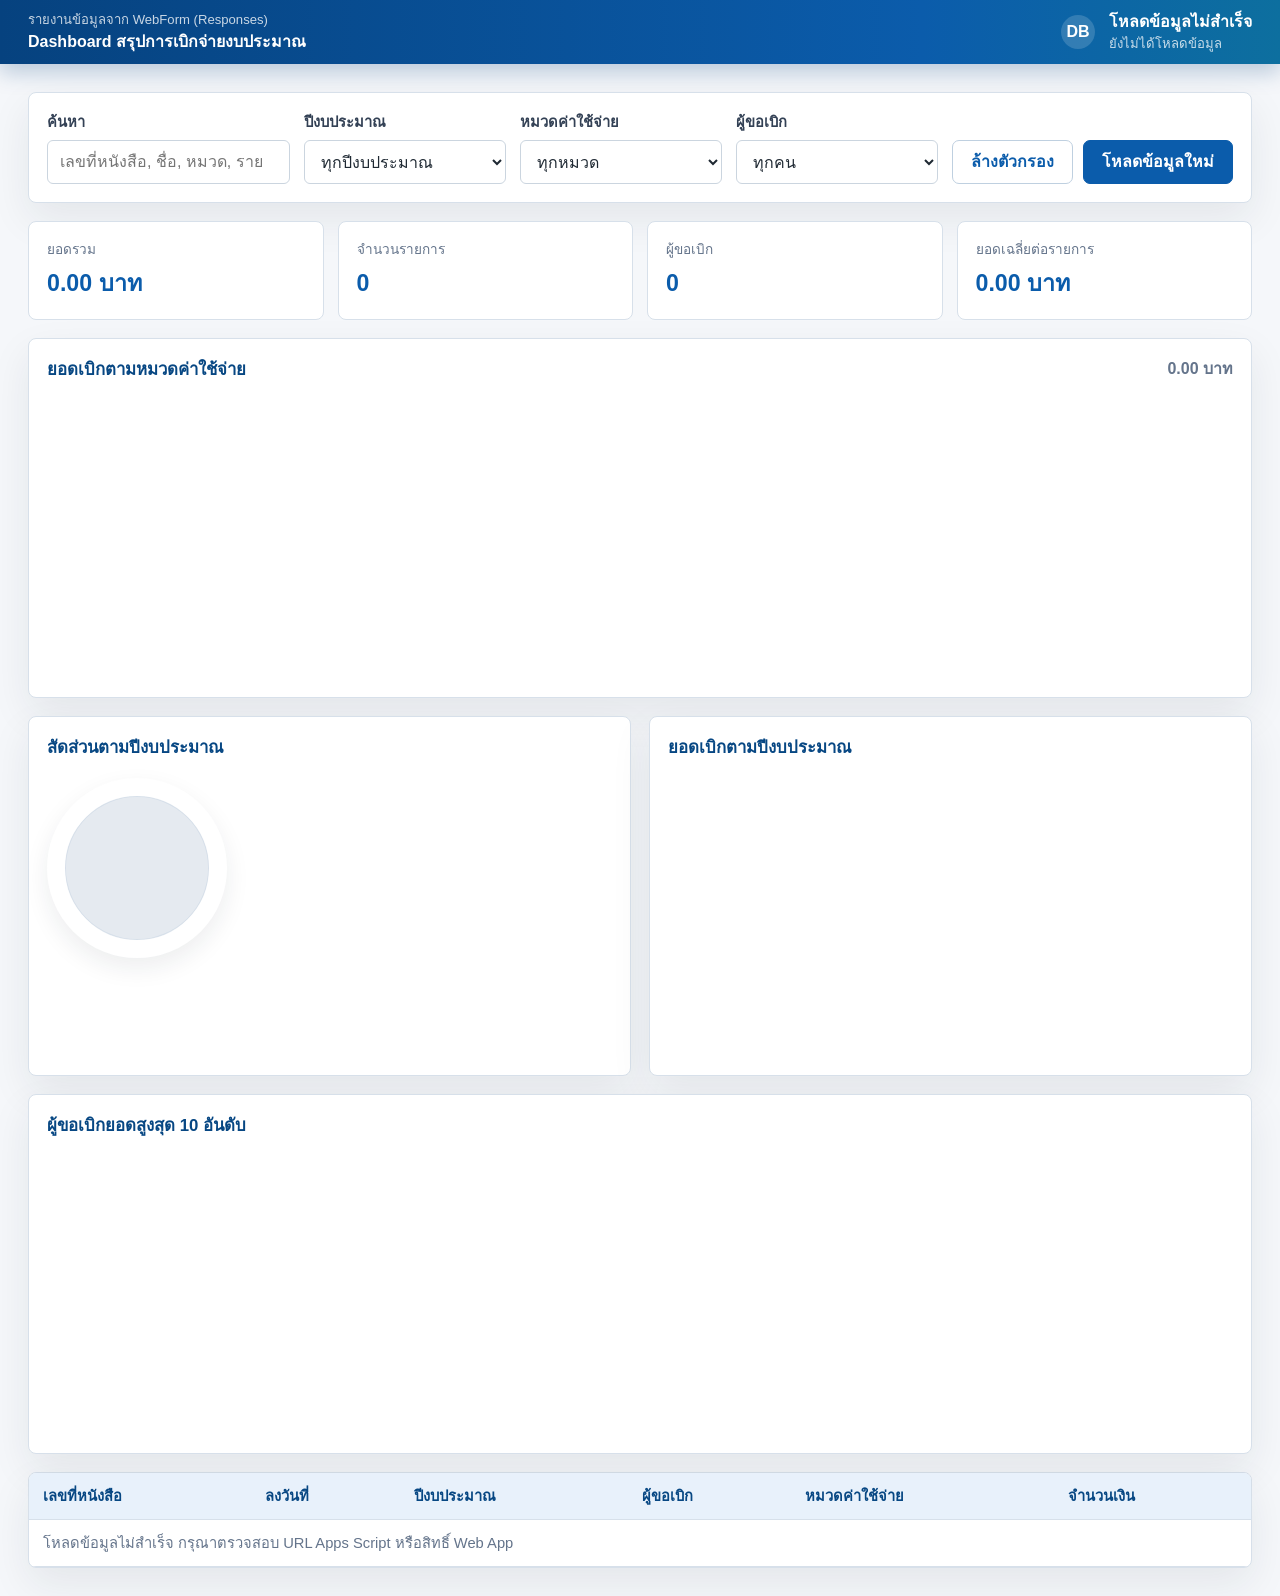
==== dashboard.html @ 9b31e8eb "Add files via upload" ====
<!doctype html>
<html lang="th">
  <head>
    <meta charset="UTF-8" />
    <meta name="viewport" content="width=device-width, initial-scale=1.0" />
    <title>Dashboard สรุปการเบิกจ่ายงบประมาณ</title>
    <link rel="stylesheet" href="styles.css?v=20260704-1" />
  </head>
  <body>
    <header class="topbar">
      <div class="topbar__brand">
        <div>
          <p>รายงานข้อมูลจาก WebForm (Responses)</p>
          <strong>Dashboard สรุปการเบิกจ่ายงบประมาณ</strong>
        </div>
      </div>
      <div class="topbar__user" aria-label="สถานะ Dashboard">
        <span class="avatar">DB</span>
        <div>
          <strong id="dashboardStatus">พร้อมโหลดข้อมูล</strong>
          <p id="lastUpdated">ยังไม่ได้โหลดข้อมูล</p>
        </div>
      </div>
    </header>

    <main class="report-layout">
      <section class="report-toolbar dashboard-toolbar" aria-label="ตัวกรอง Dashboard">
        <label class="field">
          <span>ค้นหา</span>
          <input id="searchInput" type="search" placeholder="เลขที่หนังสือ, ชื่อ, หมวด, รายละเอียด" />
        </label>
        <label class="field">
          <span>ปีงบประมาณ</span>
          <select id="fiscalYearFilter">
            <option value="">ทุกปีงบประมาณ</option>
          </select>
        </label>
        <label class="field">
          <span>หมวดค่าใช้จ่าย</span>
          <select id="categoryFilter">
            <option value="">ทุกหมวด</option>
          </select>
        </label>
        <label class="field">
          <span>ผู้ขอเบิก</span>
          <select id="teacherFilter">
            <option value="">ทุกคน</option>
          </select>
        </label>
        <div class="dashboard-actions">
          <button class="button" id="clearButton" type="button">ล้างตัวกรอง</button>
          <button class="button button--primary" id="reloadButton" type="button">โหลดข้อมูลใหม่</button>
        </div>
      </section>

      <section class="report-cards dashboard-kpis" aria-label="สรุปตัวเลขสำคัญ">
        <article>
          <span>ยอดรวม</span>
          <strong id="totalAmount">0.00 บาท</strong>
        </article>
        <article>
          <span>จำนวนรายการ</span>
          <strong id="totalRecords">0</strong>
        </article>
        <article>
          <span>ผู้ขอเบิก</span>
          <strong id="totalTeachers">0</strong>
        </article>
        <article>
          <span>ยอดเฉลี่ยต่อรายการ</span>
          <strong id="averageAmount">0.00 บาท</strong>
        </article>
      </section>

      <section class="dashboard-grid" aria-label="กราฟ Dashboard">
        <article class="dashboard-panel dashboard-panel--wide">
          <div class="dashboard-panel__head">
            <h2>ยอดเบิกตามหมวดค่าใช้จ่าย</h2>
            <span id="categoryChartTotal">0.00 บาท</span>
          </div>
          <div class="bar-chart" id="categoryChart"></div>
        </article>

        <article class="dashboard-panel">
          <div class="dashboard-panel__head">
            <h2>สัดส่วนตามปีงบประมาณ</h2>
          </div>
          <div class="donut-wrap">
            <div class="donut-chart" id="fiscalYearDonut" aria-label="กราฟวงกลมปีงบประมาณ"></div>
            <div class="chart-legend" id="fiscalYearLegend"></div>
          </div>
        </article>

        <article class="dashboard-panel">
          <div class="dashboard-panel__head">
            <h2>ยอดเบิกตามปีงบประมาณ</h2>
          </div>
          <div class="column-chart" id="fiscalYearColumnChart"></div>
        </article>

        <article class="dashboard-panel dashboard-panel--wide">
          <div class="dashboard-panel__head">
            <h2>ผู้ขอเบิกยอดสูงสุด 10 อันดับ</h2>
          </div>
          <div class="bar-chart" id="teacherChart"></div>
        </article>
      </section>

      <section class="report-table-wrap" aria-label="ตารางรายการล่าสุด">
        <table class="report-table">
          <thead>
            <tr>
              <th>เลขที่หนังสือ</th>
              <th>ลงวันที่</th>
              <th>ปีงบประมาณ</th>
              <th>ผู้ขอเบิก</th>
              <th>หมวดค่าใช้จ่าย</th>
              <th>จำนวนเงิน</th>
            </tr>
          </thead>
          <tbody id="recentBody">
            <tr>
              <td colspan="6" class="empty-cell">กำลังโหลดข้อมูล Dashboard...</td>
            </tr>
          </tbody>
        </table>
      </section>
    </main>

    <script src="dashboard.js?v=20260704-1"></script>
  </body>
</html>
---- styles.css ----
:root {
  --bg: #f5f7fa;
  --surface: #ffffff;
  --surface-muted: #eef3f7;
  --line: #d7e0ea;
  --text: #1f2933;
  --muted: #64748b;
  --primary: #0b5cab;
  --primary-dark: #074783;
  --teal: #0f766e;
  --warning: #c46a08;
  --shadow: 0 16px 40px rgba(31, 41, 51, 0.08);
}

* {
  box-sizing: border-box;
}

body {
  margin: 0;
  background: var(--bg);
  color: var(--text);
  font-family: "Leelawadee UI", "Noto Sans Thai", "Tahoma", sans-serif;
  line-height: 1.5;
}

button,
input,
select {
  font: inherit;
}

.topbar {
  min-height: 64px;
  display: flex;
  justify-content: space-between;
  align-items: center;
  gap: 24px;
  padding: 0 28px;
  background: linear-gradient(90deg, #06427f 0%, #0b5cab 72%, #0d6f9f 100%);
  color: #fff;
  box-shadow: 0 8px 22px rgba(6, 66, 127, 0.26);
}

.topbar p,
.topbar strong {
  margin: 0;
}

.topbar__brand,
.topbar__user {
  display: flex;
  align-items: center;
  gap: 14px;
}

.topbar__brand p,
.topbar__user p {
  color: rgba(255, 255, 255, 0.78);
  font-size: 0.82rem;
}

.icon-button {
  width: 38px;
  height: 38px;
  display: grid;
  place-content: center;
  gap: 4px;
  border: 0;
  border-radius: 8px;
  background: rgba(255, 255, 255, 0.1);
  cursor: pointer;
}

.icon-button span {
  display: block;
  width: 18px;
  height: 2px;
  background: #fff;
}

.avatar {
  display: grid;
  width: 34px;
  height: 34px;
  place-items: center;
  border-radius: 50%;
  background: rgba(255, 255, 255, 0.16);
  font-weight: 700;
}

.layout {
  display: grid;
  grid-template-columns: 320px minmax(0, 1fr);
  min-height: calc(100vh - 64px);
}

.summary-panel {
  padding: 28px;
  border-right: 1px solid var(--line);
  background: #fbfcfe;
}

.summary-panel h2 {
  margin: 0 0 18px;
  color: var(--primary);
  font-size: 1rem;
}

.summary-list {
  margin: 0;
}

.summary-list div {
  padding: 14px 0;
  border-bottom: 1px solid var(--line);
}

.summary-list dt {
  color: var(--muted);
  font-size: 0.82rem;
}

.summary-list dd {
  margin: 4px 0 0;
  font-weight: 700;
}

.steps {
  margin-top: 32px;
}

.steps ol {
  margin: 0;
  padding: 0;
  counter-reset: step;
  list-style: none;
}

.steps li {
  counter-increment: step;
  position: relative;
  padding: 8px 0 8px 38px;
  color: var(--muted);
}

.steps li::before {
  content: counter(step);
  position: absolute;
  left: 0;
  top: 7px;
  width: 24px;
  height: 24px;
  display: grid;
  place-items: center;
  border: 1px solid #aab7c5;
  border-radius: 50%;
  font-size: 0.78rem;
}

.steps .is-active {
  color: var(--primary);
  font-weight: 700;
}

.steps .is-active::before {
  border-color: var(--primary);
  background: var(--primary);
  color: #fff;
}

.content {
  min-width: 0;
  padding: 28px 32px 96px;
}

.page-title {
  display: flex;
  align-items: start;
  justify-content: space-between;
  gap: 24px;
  margin-bottom: 18px;
  padding-bottom: 18px;
  border-bottom: 1px solid var(--line);
}

.page-title h1 {
  margin: 0;
  font-size: clamp(1.35rem, 2vw, 2rem);
  line-height: 1.25;
}

.page-title p {
  margin: 6px 0 0;
  color: var(--primary);
  font-weight: 700;
}

.status-badge {
  padding: 5px 12px;
  border: 1px solid #f2bd77;
  border-radius: 999px;
  background: #fff8ed;
  color: var(--warning);
  font-size: 0.84rem;
  font-weight: 700;
}

.form-shell {
  display: grid;
  gap: 16px;
}

.form-section {
  padding: 22px;
  border: 1px solid var(--line);
  border-radius: 8px;
  background: var(--surface);
  box-shadow: var(--shadow);
}

.section-heading {
  display: flex;
  justify-content: space-between;
  align-items: baseline;
  gap: 18px;
  margin-bottom: 18px;
}

.section-heading h2 {
  margin: 0;
  color: var(--primary);
  font-size: 1.08rem;
}

.section-heading p {
  margin: 0;
  color: var(--muted);
  font-size: 0.9rem;
}

.form-grid {
  display: grid;
  gap: 16px;
}

.form-grid--three {
  grid-template-columns: repeat(3, minmax(0, 1fr));
}

.form-grid--four {
  grid-template-columns: repeat(4, minmax(0, 1fr));
}

.form-grid--two {
  grid-template-columns: repeat(2, minmax(0, 1fr));
}

.field {
  display: grid;
  gap: 7px;
}

.field span,
.option-group legend {
  color: #334155;
  font-size: 0.92rem;
  font-weight: 700;
}

.field b,
.option-group b {
  color: var(--warning);
}

input,
select {
  min-height: 44px;
  width: 100%;
  border: 1px solid #cbd5df;
  border-radius: 6px;
  background: #fff;
  color: var(--text);
  padding: 0 12px;
  outline: none;
}

input:focus,
select:focus {
  border-color: var(--primary);
  box-shadow: 0 0 0 3px rgba(11, 92, 171, 0.12);
}

.date-picker {
  position: relative;
  display: grid;
}

.date-picker input {
  padding-right: 46px;
}

.date-picker__button {
  position: absolute;
  top: 4px;
  right: 4px;
  width: 36px;
  height: 36px;
  border: 0;
  border-radius: 5px;
  background: var(--surface-muted);
  color: var(--primary);
  font-size: 1.1rem;
  cursor: pointer;
}

.date-picker__button:hover,
.date-picker__head button:hover,
.date-picker__days button:hover {
  background: #dfeaf4;
}

.date-picker__panel {
  position: absolute;
  top: calc(100% + 8px);
  left: 0;
  z-index: 20;
  width: min(320px, calc(100vw - 48px));
  padding: 12px;
  border: 1px solid var(--line);
  border-radius: 8px;
  background: var(--surface);
  box-shadow: 0 18px 42px rgba(31, 41, 51, 0.16);
}

.date-picker__head,
.date-picker__weekdays,
.date-picker__days {
  display: grid;
  grid-template-columns: repeat(7, 1fr);
  gap: 4px;
}

.date-picker__head {
  grid-template-columns: 32px 1fr 32px;
  align-items: center;
  margin-bottom: 10px;
}

.date-picker__selectors {
  display: grid;
  grid-template-columns: minmax(0, 1.35fr) minmax(78px, 0.65fr);
  gap: 6px;
}

.date-picker__selectors select {
  min-height: 34px;
  padding: 0 8px;
  border-radius: 6px;
  color: var(--primary);
  font-size: 0.92rem;
  font-weight: 700;
}

.date-picker__head button,
.date-picker__days button {
  min-height: 34px;
  border: 0;
  border-radius: 6px;
  background: transparent;
  color: var(--text);
  cursor: pointer;
}

.date-picker__weekdays {
  margin-bottom: 4px;
  color: var(--muted);
  font-size: 0.82rem;
  font-weight: 700;
  text-align: center;
}

.date-picker__days button.is-today {
  box-shadow: inset 0 0 0 1px var(--primary);
  color: var(--primary);
  font-weight: 700;
}

.date-picker__days button.is-selected {
  background: var(--primary);
  color: #fff;
  font-weight: 700;
}

.dynamic-fields {
  display: grid;
  gap: 18px;
}

.empty-state {
  display: grid;
  place-items: center;
  min-height: 180px;
  border: 1px dashed #b8c6d6;
  border-radius: 8px;
  color: var(--muted);
  background: var(--surface-muted);
  text-align: center;
}

.sub-panel {
  display: grid;
  gap: 16px;
  padding: 18px;
  border: 1px solid #dce5ee;
  border-radius: 8px;
  background: #fbfdff;
}

.sub-panel h3 {
  margin: 0;
  color: var(--teal);
  font-size: 1rem;
}

.option-group {
  display: grid;
  gap: 10px;
  min-width: 0;
  margin: 0;
  padding: 0;
  border: 0;
}

.option-group--inline {
  grid-template-columns: repeat(auto-fit, minmax(220px, 1fr));
  margin-bottom: 16px;
}

.option-group legend {
  grid-column: 1 / -1;
  margin-bottom: 2px;
}

.option-group label {
  display: flex;
  align-items: flex-start;
  gap: 9px;
  min-height: 32px;
  color: #334155;
}

.option-group input {
  width: 18px;
  min-height: 18px;
  height: 18px;
  margin-top: 3px;
  accent-color: var(--primary);
}

.action-bar {
  position: sticky;
  bottom: 0;
  z-index: 5;
  display: flex;
  justify-content: flex-end;
  gap: 12px;
  padding: 16px 0 0;
  background: linear-gradient(180deg, rgba(245, 247, 250, 0), var(--bg) 30%);
}

.button {
  min-height: 44px;
  border: 1px solid #bfd0e0;
  border-radius: 7px;
  background: #fff;
  color: var(--primary);
  padding: 0 18px;
  font-weight: 700;
  cursor: pointer;
}

.button:hover {
  border-color: var(--primary);
}

.button--primary {
  border-color: var(--primary);
  background: var(--primary);
  color: #fff;
}

.button--primary:hover {
  background: var(--primary-dark);
}

.result-dialog {
  width: min(860px, calc(100vw - 32px));
  border: 0;
  border-radius: 8px;
  box-shadow: 0 24px 80px rgba(15, 23, 42, 0.28);
}

.result-dialog::backdrop {
  background: rgba(15, 23, 42, 0.36);
}

.dialog-head {
  display: flex;
  align-items: center;
  justify-content: space-between;
  gap: 16px;
}

.dialog-head h2 {
  margin: 0;
}

.icon-close {
  border: 0;
  background: transparent;
  color: var(--muted);
  font-size: 1.8rem;
  cursor: pointer;
}

pre {
  max-height: 55vh;
  overflow: auto;
  padding: 16px;
  border-radius: 8px;
  background: #0f172a;
  color: #dbeafe;
  white-space: pre-wrap;
}

menu {
  display: flex;
  justify-content: flex-end;
  padding: 0;
}

.nav-link {
  display: inline-flex;
  align-items: center;
  min-height: 38px;
  padding: 0 12px;
  border: 1px solid rgba(255, 255, 255, 0.36);
  border-radius: 8px;
  color: #fff;
  font-weight: 700;
  text-decoration: none;
}

.nav-link:hover {
  background: rgba(255, 255, 255, 0.12);
}

.report-layout {
  width: min(1480px, 100%);
  margin: 0 auto;
  padding: 28px;
}

.report-toolbar {
  display: grid;
  grid-template-columns: minmax(240px, 1.3fr) repeat(3, minmax(180px, 1fr)) auto;
  align-items: end;
  gap: 14px;
  margin-bottom: 18px;
  padding: 18px;
  border: 1px solid var(--line);
  border-radius: 8px;
  background: var(--surface);
  box-shadow: var(--shadow);
}

.report-cards {
  display: grid;
  grid-template-columns: repeat(3, minmax(0, 1fr));
  gap: 14px;
  margin-bottom: 18px;
}

.report-cards article {
  padding: 18px;
  border: 1px solid var(--line);
  border-radius: 8px;
  background: var(--surface);
}

.report-cards span {
  display: block;
  color: var(--muted);
  font-size: 0.85rem;
}

.report-cards strong {
  display: block;
  margin-top: 6px;
  color: var(--primary);
  font-size: 1.45rem;
}

.teacher-report-head {
  display: flex;
  align-items: flex-end;
  justify-content: space-between;
  gap: 20px;
  margin-bottom: 18px;
  padding: 18px;
  border: 1px solid var(--line);
  border-radius: 8px;
  background: var(--surface);
  box-shadow: var(--shadow);
}

.teacher-report-head span,
.teacher-report-head p {
  color: var(--muted);
  font-size: 0.9rem;
}

.teacher-report-head strong {
  display: block;
  margin-top: 4px;
  color: var(--primary-dark);
  font-size: 1.35rem;
}

.teacher-report-head p {
  margin: 0;
  text-align: right;
}

.report-table-wrap {
  overflow: auto;
  border: 1px solid var(--line);
  border-radius: 8px;
  background: var(--surface);
  box-shadow: var(--shadow);
}

.report-table {
  width: 100%;
  min-width: 1180px;
  border-collapse: collapse;
}

.report-table th,
.report-table td {
  padding: 12px 14px;
  border-bottom: 1px solid var(--line);
  text-align: left;
  vertical-align: top;
  font-size: 0.92rem;
}

.report-table th {
  position: sticky;
  top: 0;
  z-index: 1;
  background: #e8f1fb;
  color: var(--primary-dark);
  font-weight: 800;
}

.report-table tbody tr:hover {
  background: #f8fbff;
}

.amount-cell {
  text-align: right;
  white-space: nowrap;
}

.detail-chip {
  display: block;
  margin: 0 0 4px;
  color: var(--text);
}

.empty-cell {
  padding: 32px 16px;
  color: var(--muted);
  text-align: center;
}

.dashboard-toolbar {
  grid-template-columns: minmax(220px, 1.2fr) repeat(3, minmax(160px, 1fr)) auto;
}

.dashboard-actions {
  display: flex;
  gap: 10px;
}

.dashboard-kpis {
  grid-template-columns: repeat(4, minmax(0, 1fr));
}

.dashboard-grid {
  display: grid;
  grid-template-columns: repeat(2, minmax(0, 1fr));
  gap: 18px;
  margin-bottom: 18px;
}

.dashboard-panel {
  min-height: 360px;
  padding: 18px;
  border: 1px solid var(--line);
  border-radius: 8px;
  background: var(--surface);
  box-shadow: var(--shadow);
}

.dashboard-panel--wide {
  grid-column: span 2;
}

.dashboard-panel__head {
  display: flex;
  align-items: flex-start;
  justify-content: space-between;
  gap: 16px;
  margin-bottom: 18px;
}

.dashboard-panel__head h2 {
  margin: 0;
  color: var(--primary-dark);
  font-size: 1.05rem;
}

.dashboard-panel__head span {
  color: var(--muted);
  font-weight: 700;
  white-space: nowrap;
}

.bar-chart {
  display: grid;
  gap: 14px;
}

.bar-row {
  display: grid;
  gap: 7px;
}

.bar-row__meta {
  display: flex;
  justify-content: space-between;
  gap: 14px;
  color: var(--text);
  font-size: 0.92rem;
}

.bar-row__meta span {
  overflow-wrap: anywhere;
}

.bar-row__meta strong {
  color: var(--primary-dark);
  white-space: nowrap;
}

.bar-track {
  height: 12px;
  overflow: hidden;
  border-radius: 999px;
  background: var(--surface-muted);
}

.bar-track span {
  display: block;
  height: 100%;
  border-radius: inherit;
}

.donut-wrap {
  display: grid;
  grid-template-columns: 180px minmax(0, 1fr);
  align-items: center;
  gap: 20px;
}

.donut-chart {
  width: 180px;
  aspect-ratio: 1;
  border: 18px solid var(--surface);
  border-radius: 50%;
  background: #e5eaf0;
  box-shadow: inset 0 0 0 1px var(--line), 0 10px 24px rgba(31, 41, 51, 0.08);
}

.chart-legend {
  display: grid;
  gap: 10px;
}

.legend-item {
  display: grid;
  grid-template-columns: 12px minmax(0, 1fr) auto;
  align-items: center;
  gap: 8px;
  font-size: 0.9rem;
}

.legend-item span {
  width: 12px;
  height: 12px;
  border-radius: 50%;
}

.legend-item p {
  margin: 0;
}

.legend-item strong {
  color: var(--primary-dark);
  white-space: nowrap;
}

.column-chart {
  display: flex;
  align-items: end;
  gap: 16px;
  min-height: 270px;
}

.column-item {
  display: grid;
  flex: 1;
  min-width: 80px;
  gap: 8px;
  text-align: center;
}

.column-track {
  display: flex;
  align-items: end;
  height: 210px;
  padding: 0 8px;
  border-radius: 8px;
  background: var(--surface-muted);
}

.column-track span {
  display: block;
  width: 100%;
  min-height: 2px;
  border-radius: 8px 8px 0 0;
}

.column-item strong {
  color: var(--primary-dark);
}

.column-item small {
  color: var(--muted);
  font-size: 0.78rem;
}

@media (max-width: 980px) {
  .layout {
    grid-template-columns: 1fr;
  }

  .summary-panel {
    border-right: 0;
    border-bottom: 1px solid var(--line);
  }

  .summary-list {
    display: grid;
    grid-template-columns: repeat(2, minmax(0, 1fr));
    gap: 0 20px;
  }

  .form-grid--three,
  .form-grid--four,
  .form-grid--two {
    grid-template-columns: 1fr;
  }

  .report-toolbar {
    grid-template-columns: repeat(2, minmax(0, 1fr));
  }

  .report-cards {
    grid-template-columns: 1fr;
  }

  .dashboard-toolbar,
  .dashboard-kpis,
  .dashboard-grid {
    grid-template-columns: 1fr;
  }

  .dashboard-panel--wide {
    grid-column: auto;
  }

  .donut-wrap {
    grid-template-columns: 1fr;
    justify-items: center;
  }

  .teacher-report-head {
    align-items: flex-start;
    flex-direction: column;
  }

  .teacher-report-head p {
    text-align: left;
  }
}

@media (max-width: 640px) {
  .topbar {
    align-items: flex-start;
    flex-direction: column;
    padding: 16px;
  }

  .content,
  .summary-panel {
    padding: 18px;
  }

  .page-title,
  .section-heading,
  .action-bar {
    align-items: stretch;
    flex-direction: column;
  }

  .action-bar {
    position: static;
    padding-top: 4px;
    background: transparent;
  }

  .summary-list {
    grid-template-columns: 1fr;
  }

  .button {
    width: 100%;
  }

  .report-layout {
    padding: 18px;
  }

  .report-toolbar {
    grid-template-columns: 1fr;
  }

  .dashboard-actions {
    flex-direction: column;
  }

  .dashboard-panel__head,
  .bar-row__meta {
    align-items: flex-start;
    flex-direction: column;
  }

  .column-chart {
    overflow-x: auto;
  }
}
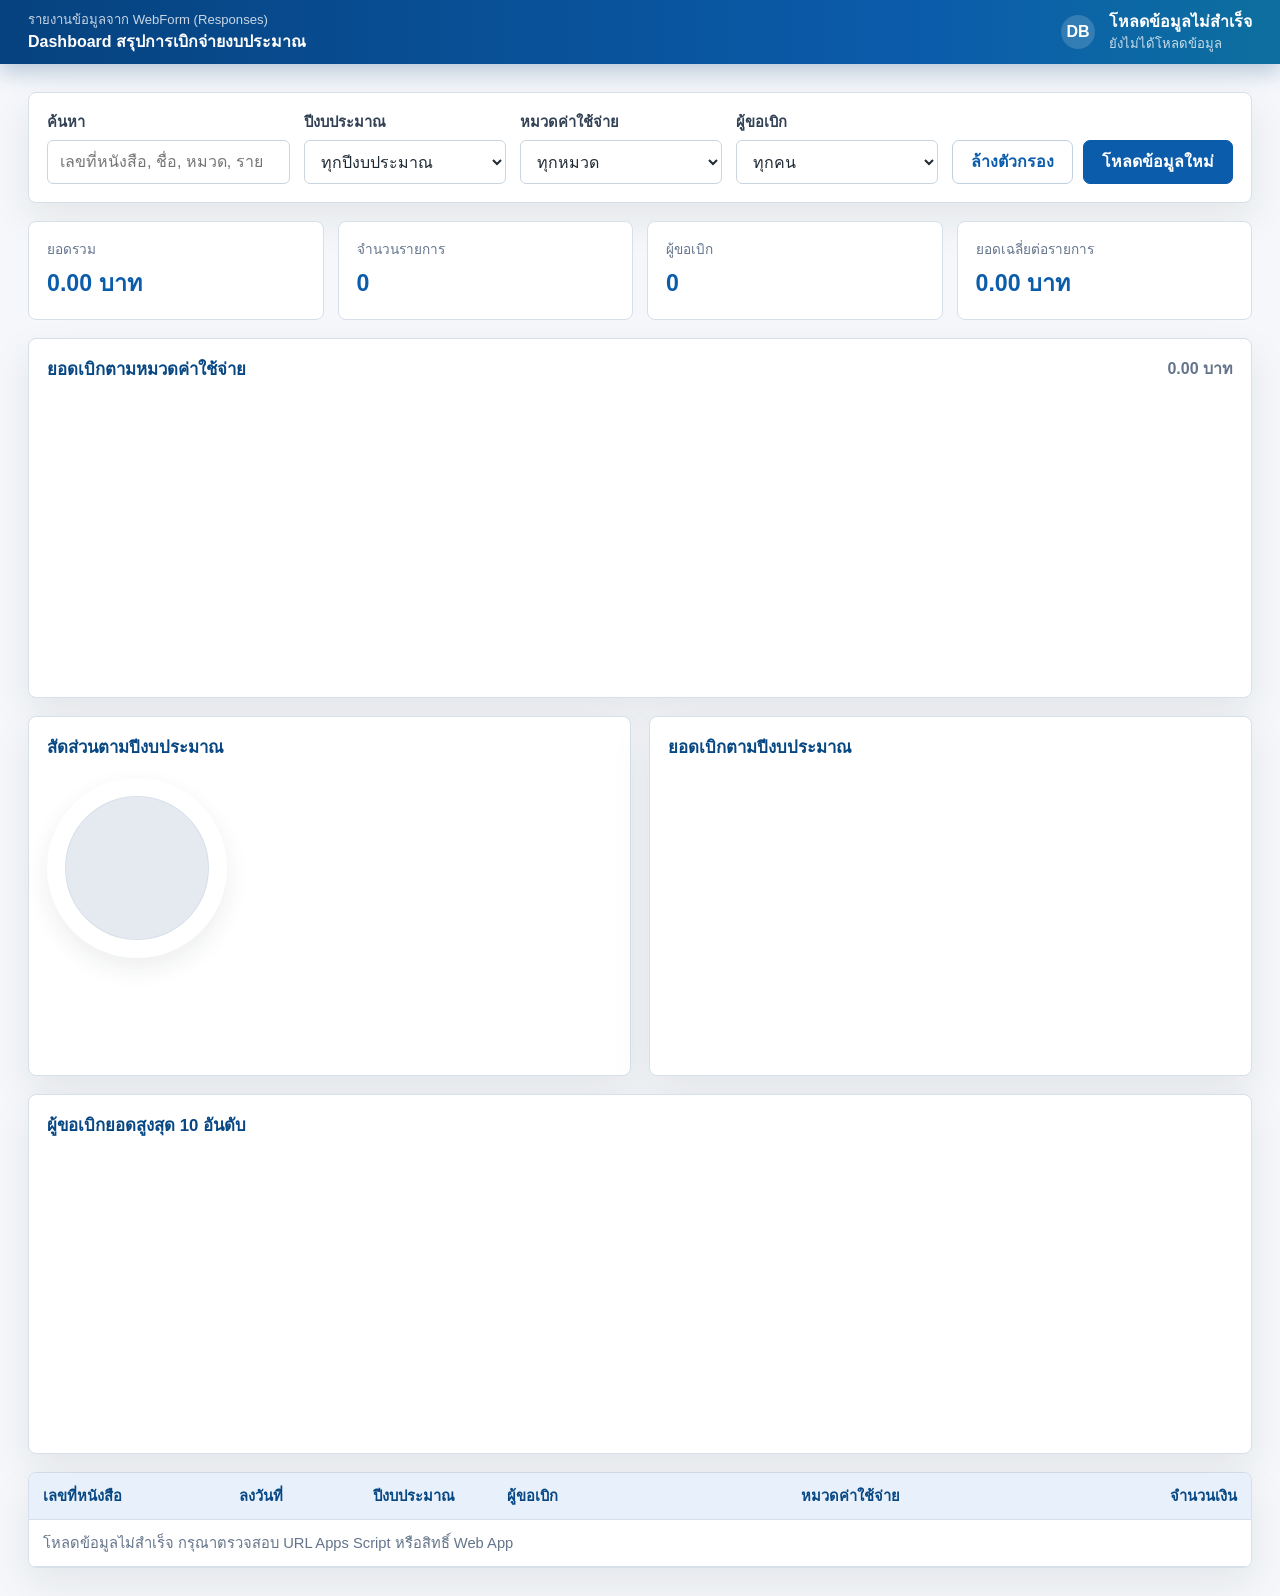
==== commit f3902361: "Add files via upload" ====
--- a/dashboard.html
+++ b/dashboard.html
@@ -107,7 +107,7 @@
       </section>
 
       <section class="report-table-wrap" aria-label="ตารางรายการล่าสุด">
-        <table class="report-table">
+        <table class="report-table dashboard-recent-table">
           <thead>
             <tr>
               <th>เลขที่หนังสือ</th>
--- a/styles.css
+++ b/styles.css
@@ -674,6 +674,44 @@
   white-space: nowrap;
 }
 
+.dashboard-recent-table {
+  min-width: 980px;
+  table-layout: fixed;
+}
+
+.dashboard-recent-table th:nth-child(1),
+.dashboard-recent-table td:nth-child(1) {
+  width: 16%;
+}
+
+.dashboard-recent-table th:nth-child(2),
+.dashboard-recent-table td:nth-child(2) {
+  width: 11%;
+}
+
+.dashboard-recent-table th:nth-child(3),
+.dashboard-recent-table td:nth-child(3) {
+  width: 11%;
+}
+
+.dashboard-recent-table th:nth-child(4),
+.dashboard-recent-table td:nth-child(4) {
+  width: 24%;
+}
+
+.dashboard-recent-table th:nth-child(5),
+.dashboard-recent-table td:nth-child(5) {
+  width: 20%;
+  overflow-wrap: anywhere;
+}
+
+.dashboard-recent-table th:nth-child(6),
+.dashboard-recent-table td:nth-child(6) {
+  width: 18%;
+  text-align: right;
+  white-space: nowrap;
+}
+
 .detail-chip {
   display: block;
   margin: 0 0 4px;
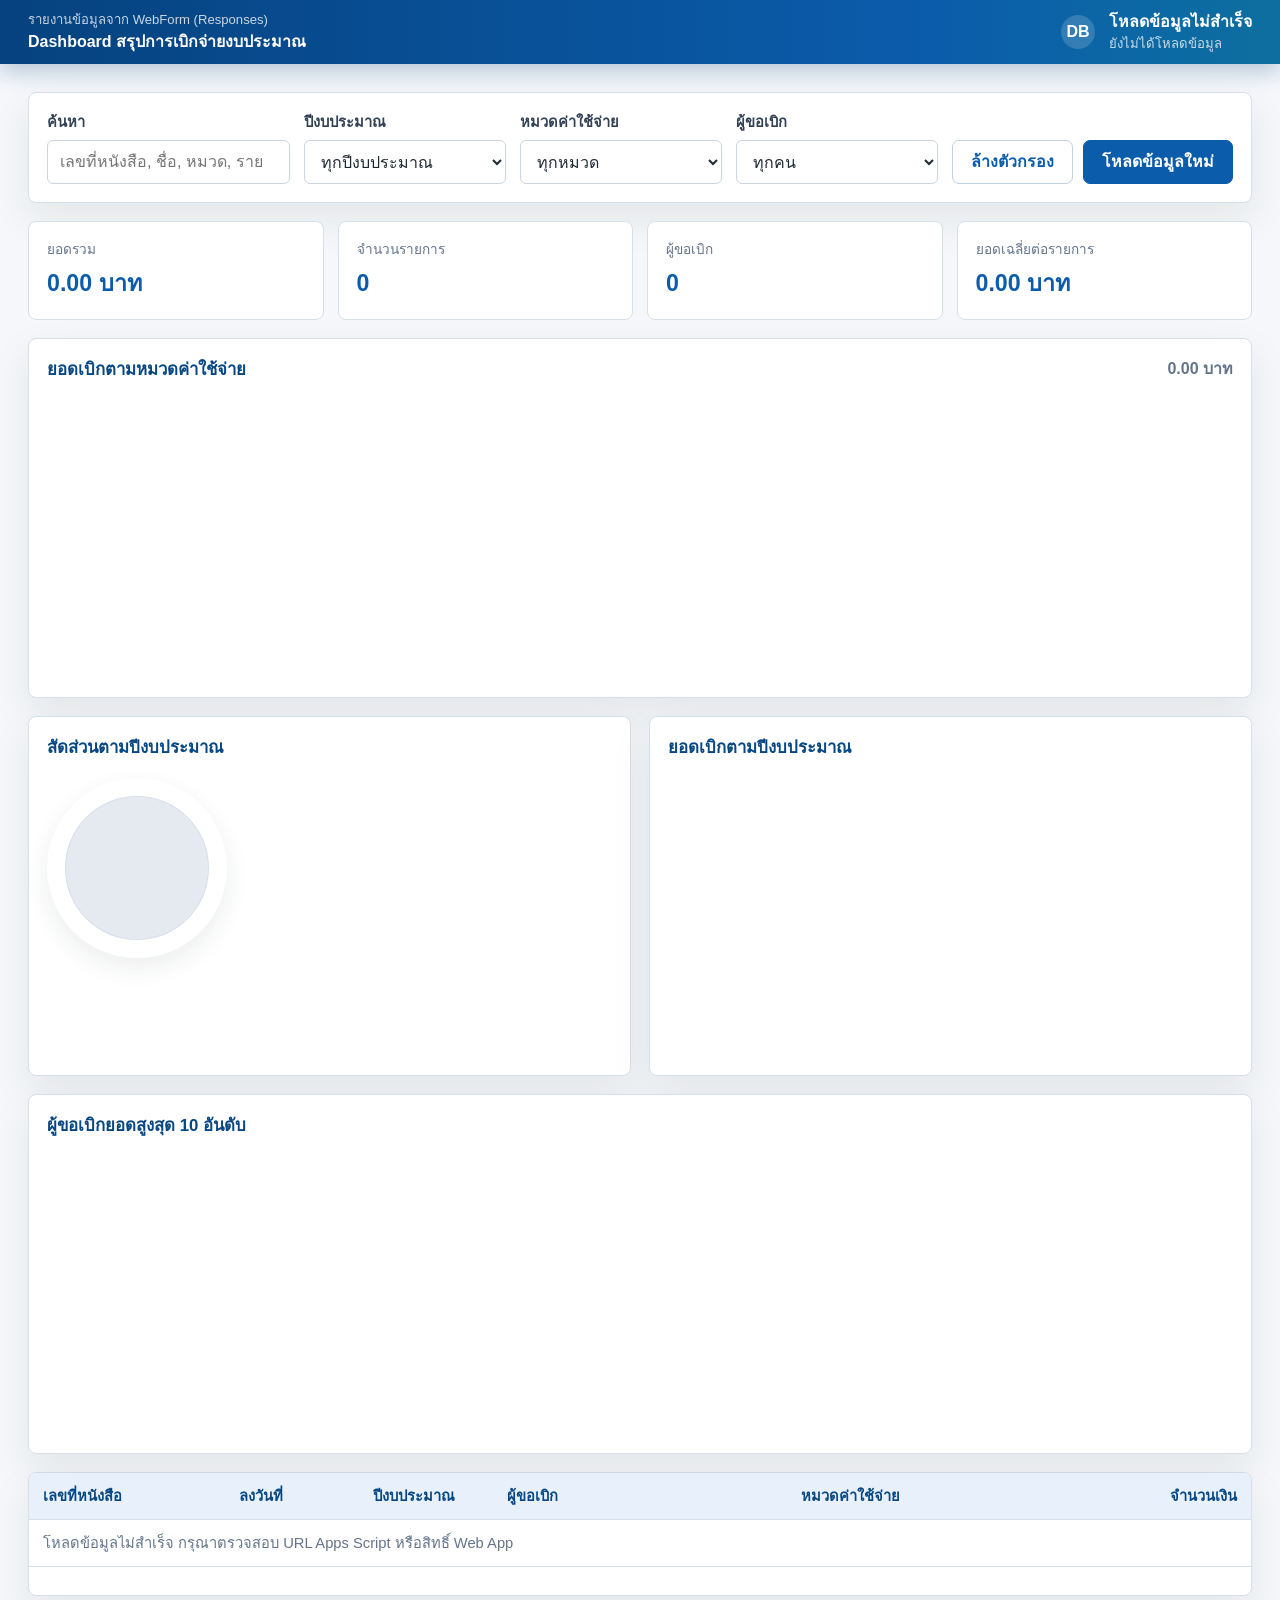
==== commit 63e2e9f8: "Add files via upload" ====
--- a/dashboard.html
+++ b/dashboard.html
@@ -4,7 +4,7 @@
     <meta charset="UTF-8" />
     <meta name="viewport" content="width=device-width, initial-scale=1.0" />
     <title>Dashboard สรุปการเบิกจ่ายงบประมาณ</title>
-    <link rel="stylesheet" href="styles.css?v=20260704-1" />
+    <link rel="stylesheet" href="styles.css?v=20260707-1" />
   </head>
   <body>
     <header class="topbar">
@@ -124,9 +124,10 @@
             </tr>
           </tbody>
         </table>
+        <div class="dashboard-pagination" id="recentPagination" aria-label="เปลี่ยนหน้ารายการล่าสุด"></div>
       </section>
     </main>
 
-    <script src="dashboard.js?v=20260704-1"></script>
+    <script src="dashboard.js?v=20260707-1"></script>
   </body>
 </html>
--- a/styles.css
+++ b/styles.css
@@ -712,6 +712,47 @@
   white-space: nowrap;
 }
 
+.dashboard-pagination {
+  display: flex;
+  align-items: center;
+  justify-content: space-between;
+  gap: 14px;
+  padding: 14px;
+  color: var(--muted);
+  font-size: 0.9rem;
+}
+
+.pagination-buttons {
+  display: flex;
+  flex-wrap: wrap;
+  justify-content: flex-end;
+  gap: 6px;
+}
+
+.pagination-button {
+  min-width: 36px;
+  min-height: 34px;
+  padding: 0 10px;
+  border: 1px solid var(--line);
+  border-radius: 8px;
+  background: var(--surface);
+  color: var(--text);
+  cursor: pointer;
+  font-weight: 700;
+}
+
+.pagination-button:hover:not(:disabled),
+.pagination-button.is-active {
+  border-color: var(--primary);
+  background: var(--primary);
+  color: #fff;
+}
+
+.pagination-button:disabled {
+  cursor: not-allowed;
+  opacity: 0.48;
+}
+
 .detail-chip {
   display: block;
   margin: 0 0 4px;
@@ -1010,4 +1051,13 @@
   .column-chart {
     overflow-x: auto;
   }
-}
+
+  .dashboard-pagination {
+    align-items: stretch;
+    flex-direction: column;
+  }
+
+  .pagination-buttons {
+    justify-content: flex-start;
+  }
+}
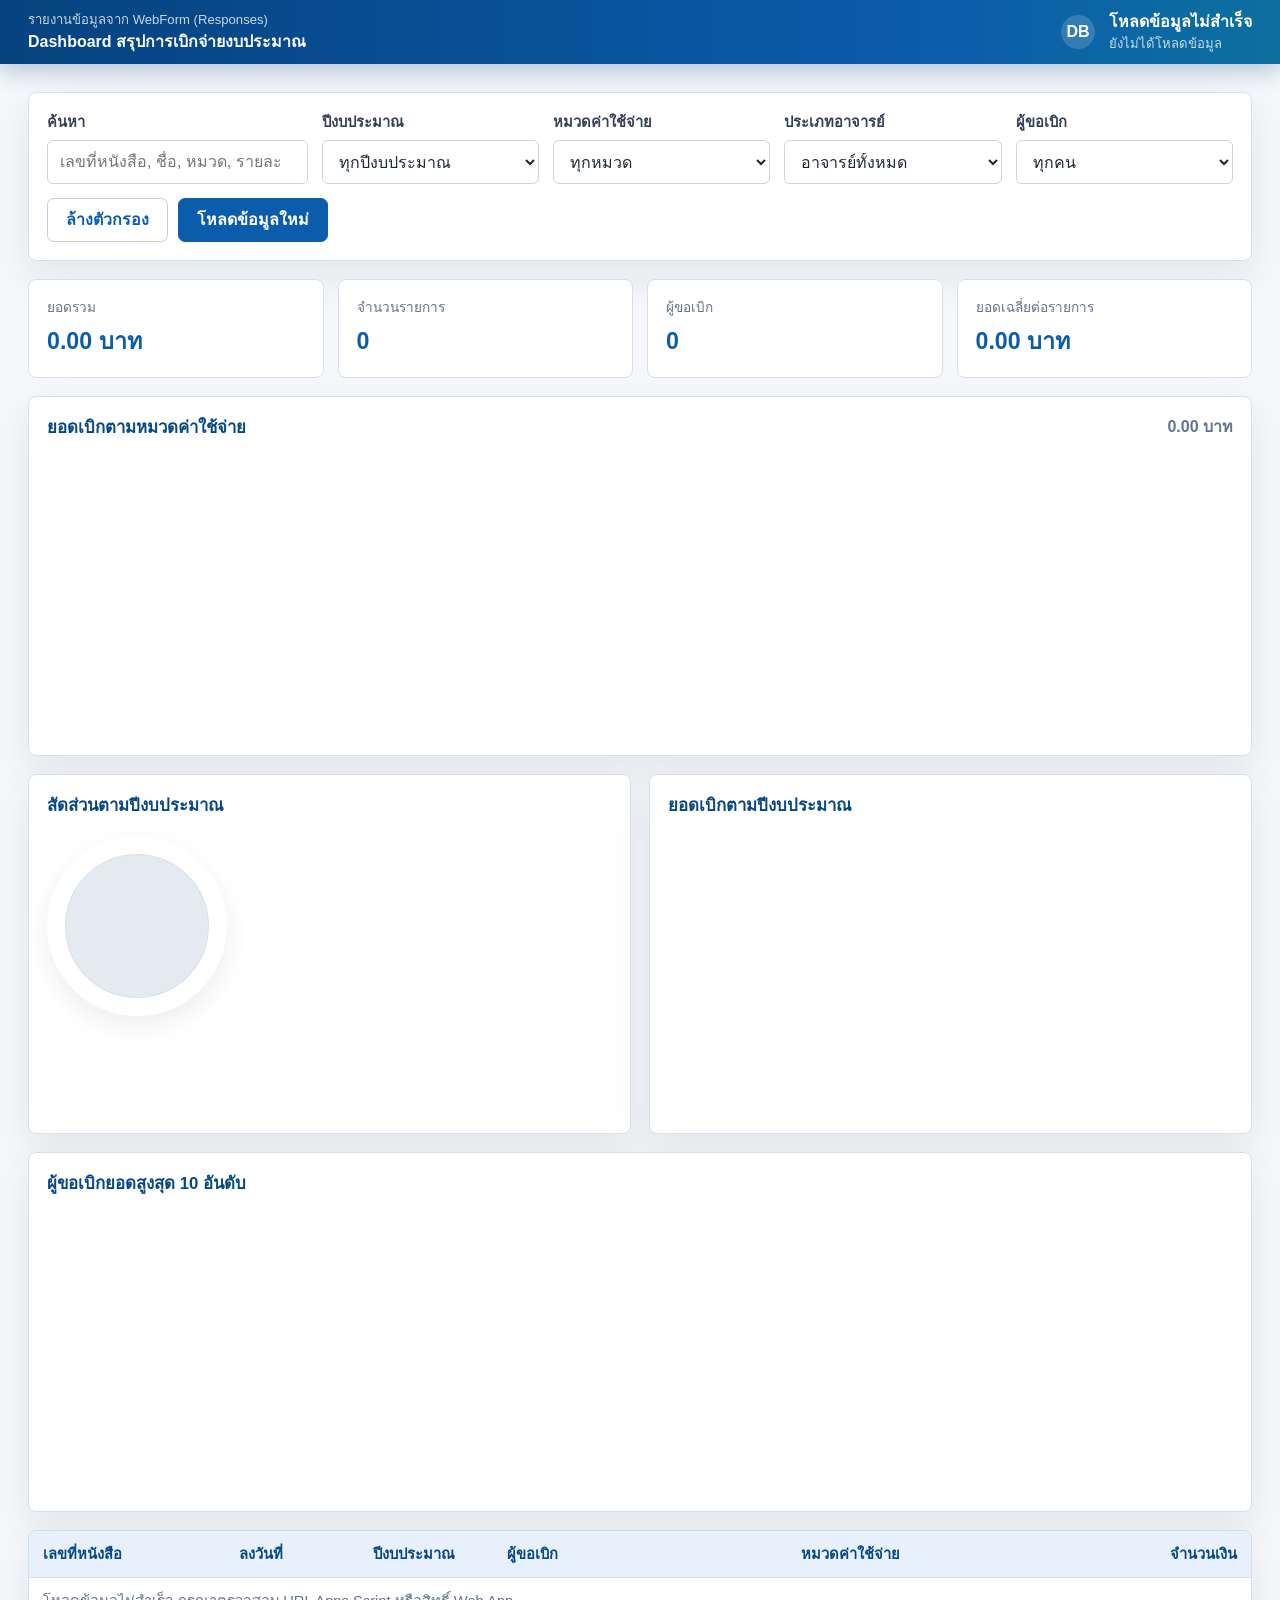
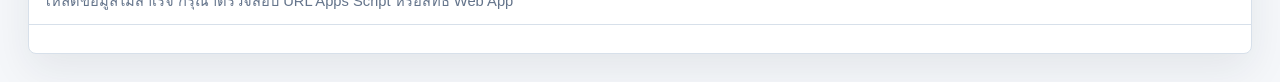
==== commit 1f1ed809: "Add files via upload" ====
--- a/dashboard.html
+++ b/dashboard.html
@@ -4,7 +4,7 @@
     <meta charset="UTF-8" />
     <meta name="viewport" content="width=device-width, initial-scale=1.0" />
     <title>Dashboard สรุปการเบิกจ่ายงบประมาณ</title>
-    <link rel="stylesheet" href="styles.css?v=20260707-1" />
+    <link rel="stylesheet" href="styles.css?v=20261127-2" />
   </head>
   <body>
     <header class="topbar">
@@ -39,6 +39,14 @@
           <span>หมวดค่าใช้จ่าย</span>
           <select id="categoryFilter">
             <option value="">ทุกหมวด</option>
+          </select>
+        </label>
+        <label class="field">
+          <span>ประเภทอาจารย์</span>
+          <select id="teacherTypeFilter">
+            <option value="">อาจารย์ทั้งหมด</option>
+            <option value="อาจารย์ประจำ">อาจารย์ประจำ</option>
+            <option value="อาจารย์พิเศษ">อาจารย์พิเศษ</option>
           </select>
         </label>
         <label class="field">
@@ -128,6 +136,6 @@
       </section>
     </main>
 
-    <script src="dashboard.js?v=20260707-1"></script>
+    <script src="dashboard.js?v=20261127-2"></script>
   </body>
 </html>
--- a/styles.css
+++ b/styles.css
@@ -766,11 +766,13 @@
 }
 
 .dashboard-toolbar {
-  grid-template-columns: minmax(220px, 1.2fr) repeat(3, minmax(160px, 1fr)) auto;
+  grid-template-columns: minmax(180px, 1.2fr) repeat(4, minmax(0, 1fr));
 }
 
 .dashboard-actions {
   display: flex;
+  grid-column: 1 / -1;
+  flex-wrap: wrap;
   gap: 10px;
 }
 
